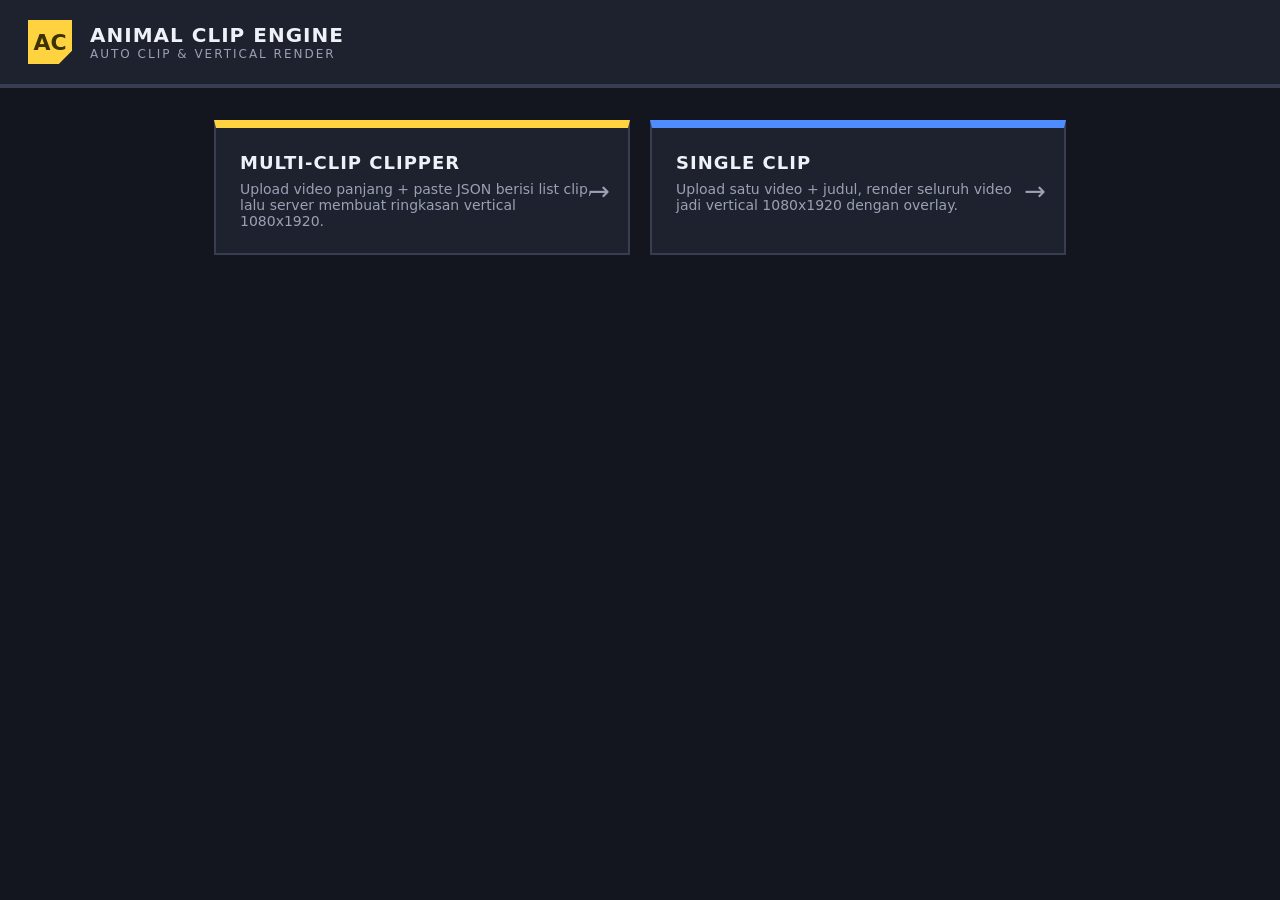
==== index.html @ 8dce8d51 "feat(web): added web app support" ====
<!DOCTYPE html>
<html lang="id">
<head>
  <meta charset="UTF-8">
  <meta name="viewport" content="width=device-width, initial-scale=1.0">
  <title>Animal Clip Engine</title>
  <link rel="stylesheet" href="/style.css">
</head>
<body>
  <header>
    <div class="logo">AC</div>
    <div>
      <h1>Animal Clip Engine</h1>
      <div class="sub">Auto clip &amp; vertical render</div>
    </div>
  </header>

  <main>
    <div class="grid">
      <a class="card-link accent" href="/clipper.html">
        <h3>Multi-Clip Clipper</h3>
        <p>Upload video panjang + paste JSON berisi list clip, lalu server membuat ringkasan vertical 1080x1920.</p>
        <span class="arrow">&#8594;</span>
      </a>

      <a class="card-link blue" href="/single-clip.html">
        <h3>Single Clip</h3>
        <p>Upload satu video + judul, render seluruh video jadi vertical 1080x1920 dengan overlay.</p>
        <span class="arrow">&#8594;</span>
      </a>
    </div>
  </main>
</body>
</html>
---- style.css ----
:root {
  --bg: #14161f;
  --panel: #1e212e;
  --panel-2: #262a3b;
  --ink: #eef1f7;
  --muted: #9aa1b5;
  --line: #383d52;
  --accent: #ffd23f;
  --accent-ink: #3c3300;
  --blue: #4f8cff;
  --red: #ff5c5c;
  --green: #3fd68b;
  --mono: "Consolas", "SF Mono", monospace;
}

* { box-sizing: border-box; }

html, body {
  margin: 0;
  padding: 0;
  background: var(--bg);
  color: var(--ink);
  font-family: "Segoe UI", system-ui, sans-serif;
  min-height: 100vh;
}

header {
  background: var(--panel);
  border-bottom: 4px solid var(--line);
  padding: 20px 28px;
  display: flex;
  align-items: center;
  gap: 18px;
}

header .logo {
  width: 44px;
  height: 44px;
  background: var(--accent);
  color: var(--accent-ink);
  font-weight: 900;
  font-size: 22px;
  display: flex;
  align-items: center;
  justify-content: center;
  clip-path: polygon(0 0, 100% 0, 100% 70%, 70% 100%, 0 100%);
}

header h1 {
  margin: 0;
  font-size: 20px;
  letter-spacing: 1px;
  text-transform: uppercase;
}

header .sub {
  font-size: 12px;
  color: var(--muted);
  letter-spacing: 2px;
  text-transform: uppercase;
}

main {
  max-width: 900px;
  margin: 0 auto;
  padding: 32px 24px 80px;
}

.panel {
  background: var(--panel);
  border: 2px solid var(--line);
  border-top-width: 6px;
  padding: 24px;
  margin-bottom: 24px;
}

.panel h2 {
  margin: 0 0 4px;
  font-size: 18px;
  text-transform: uppercase;
  letter-spacing: 1px;
}

.panel .desc {
  margin: 0 0 18px;
  color: var(--muted);
  font-size: 14px;
}

.grid {
  display: grid;
  grid-template-columns: repeat(auto-fit, minmax(280px, 1fr));
  gap: 20px;
}

button {
  font: inherit;
  font-weight: 700;
  border: 2px solid transparent;
  cursor: pointer;
  padding: 12px 20px;
  transition: transform .05s ease, filter .15s ease;
}
button:active { transform: translateY(2px); }
button:disabled { opacity: .45; cursor: not-allowed; }

.btn-primary {
  background: var(--accent);
  color: var(--accent-ink);
}
.btn-primary:hover:not(:disabled) { filter: brightness(1.08); }

.btn-ghost {
  background: var(--panel-2);
  color: var(--ink);
  border-color: var(--line);
}
.btn-ghost:hover:not(:disabled) { border-color: var(--muted); }

.btn-block { width: 100%; }

label {
  display: block;
  font-size: 13px;
  font-weight: 700;
  letter-spacing: 1px;
  text-transform: uppercase;
  color: var(--muted);
  margin: 16px 0 6px;
}

input[type="text"],
input[type="number"] {
  width: 100%;
  background: var(--panel-2);
  color: var(--ink);
  border: 2px solid var(--line);
  padding: 11px 12px;
  font: inherit;
}
input:focus, textarea:focus { outline: none; border-color: var(--blue); }

.drop {
  border: 2px dashed var(--line);
  background: var(--panel-2);
  padding: 26px;
  text-align: center;
  cursor: pointer;
  transition: border-color .15s ease, background .15s ease;
}
.drop.drag {
  border-color: var(--blue);
  background: #26304d;
}
.drop .big {
  font-size: 15px;
  font-weight: 800;
  margin-bottom: 6px;
}
.drop .hint { font-size: 12px; color: var(--muted); }
.drop .fname {
  margin-top: 12px;
  font-family: var(--mono);
  font-size: 12px;
  color: var(--green);
  word-break: break-all;
}
.drop input[type="file"] { display: none; }

textarea {
  width: 100%;
  min-height: 260px;
  resize: vertical;
  background: var(--panel-2);
  color: var(--ink);
  border: 2px solid var(--line);
  padding: 12px;
  font-family: var(--mono);
  font-size: 13px;
  line-height: 1.5;
  tab-size: 2;
}
textarea.ok { border-color: var(--green); }
textarea.err { border-color: var(--red); }

.status {
  margin-top: 20px;
  padding: 12px 14px;
  font-weight: 700;
  border: 2px solid var(--line);
  background: var(--panel-2);
  display: none;
}
.status.show { display: block; }
.status.running { border-color: var(--blue); color: var(--blue); }
.status.error  { border-color: var(--red); color: var(--red); }
.status.done   { border-color: var(--green); color: var(--green); }

.log {
  margin-top: 10px;
  background: #0d0f16;
  border: 2px solid var(--line);
  padding: 12px;
  font-family: var(--mono);
  font-size: 12px;
  color: var(--muted);
  white-space: pre-wrap;
  word-break: break-word;
  max-height: 220px;
  overflow: auto;
  display: none;
}
.log.show { display: block; }

.badge {
  display: inline-block;
  font-size: 12px;
  font-weight: 800;
  letter-spacing: 1px;
  text-transform: uppercase;
  padding: 4px 10px;
  border: 2px solid var(--line);
  color: var(--muted);
  margin-left: 8px;
}
.badge.ok   { border-color: var(--green); color: var(--green); }
.badge.err  { border-color: var(--red); color: var(--red); }

.download-box {
  margin-top: 18px;
  padding: 18px;
  border: 2px solid var(--green);
  background: #12301f;
  text-align: center;
}
.download-box a {
  display: inline-block;
  background: var(--green);
  color: #06270f;
  font-weight: 900;
  text-decoration: none;
  padding: 12px 22px;
  text-transform: uppercase;
  letter-spacing: 1px;
}

.card-link {
  display: block;
  text-decoration: none;
  color: inherit;
  background: var(--panel);
  border: 2px solid var(--line);
  border-top-width: 8px;
  padding: 24px;
  transition: border-color .15s ease, transform .1s ease;
  position: relative;
}
.card-link:hover { border-color: var(--accent); transform: translateY(-2px); }
.card-link.accent { border-top-color: var(--accent); }
.card-link.blue { border-top-color: var(--blue); }
.card-link h3 { margin: 0 0 8px; font-size: 18px; text-transform: uppercase; letter-spacing: 1px; }
.card-link p { margin: 0; color: var(--muted); font-size: 14px; }
.card-link .arrow {
  position: absolute;
  top: 50%;
  right: 18px;
  transform: translateY(-50%);
  font-size: 26px;
  color: var(--muted);
}

.back {
  display: inline-block;
  color: var(--muted);
  text-decoration: none;
  font-weight: 700;
  text-transform: uppercase;
  letter-spacing: 1px;
  font-size: 13px;
  margin-bottom: 16px;
}
.back:hover { color: var(--ink); }

.row { display: flex; gap: 16px; flex-wrap: wrap; }
.row > * { flex: 1 1 200px; }
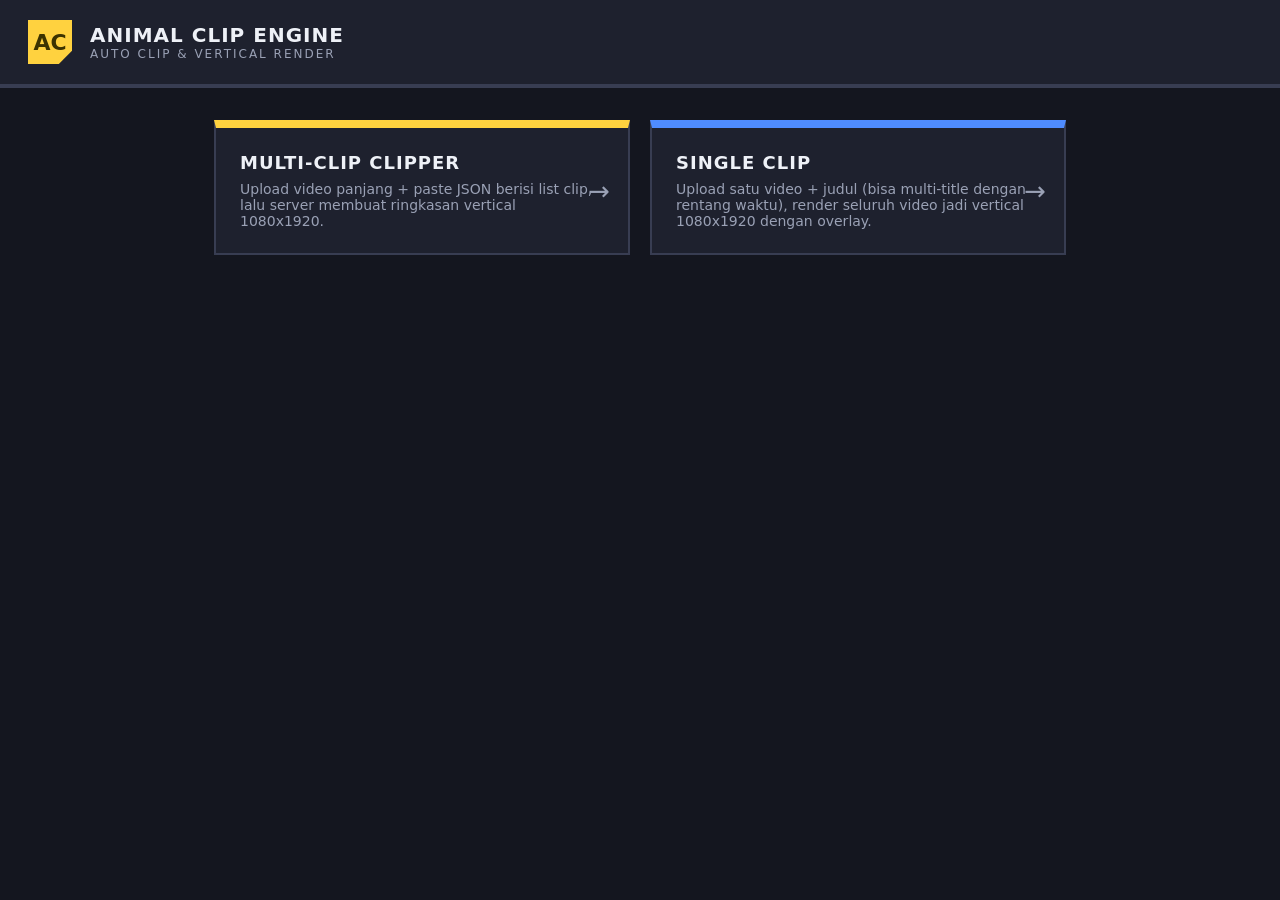
==== commit db7a7f00: "feat(multi-tile): can add multiple title into single clip video format" ====
--- a/index.html
+++ b/index.html
@@ -25,7 +25,7 @@
 
       <a class="card-link blue" href="/single-clip.html">
         <h3>Single Clip</h3>
-        <p>Upload satu video + judul, render seluruh video jadi vertical 1080x1920 dengan overlay.</p>
+        <p>Upload satu video + judul (bisa multi-title dengan rentang waktu), render seluruh video jadi vertical 1080x1920 dengan overlay.</p>
         <span class="arrow">&#8594;</span>
       </a>
     </div>
